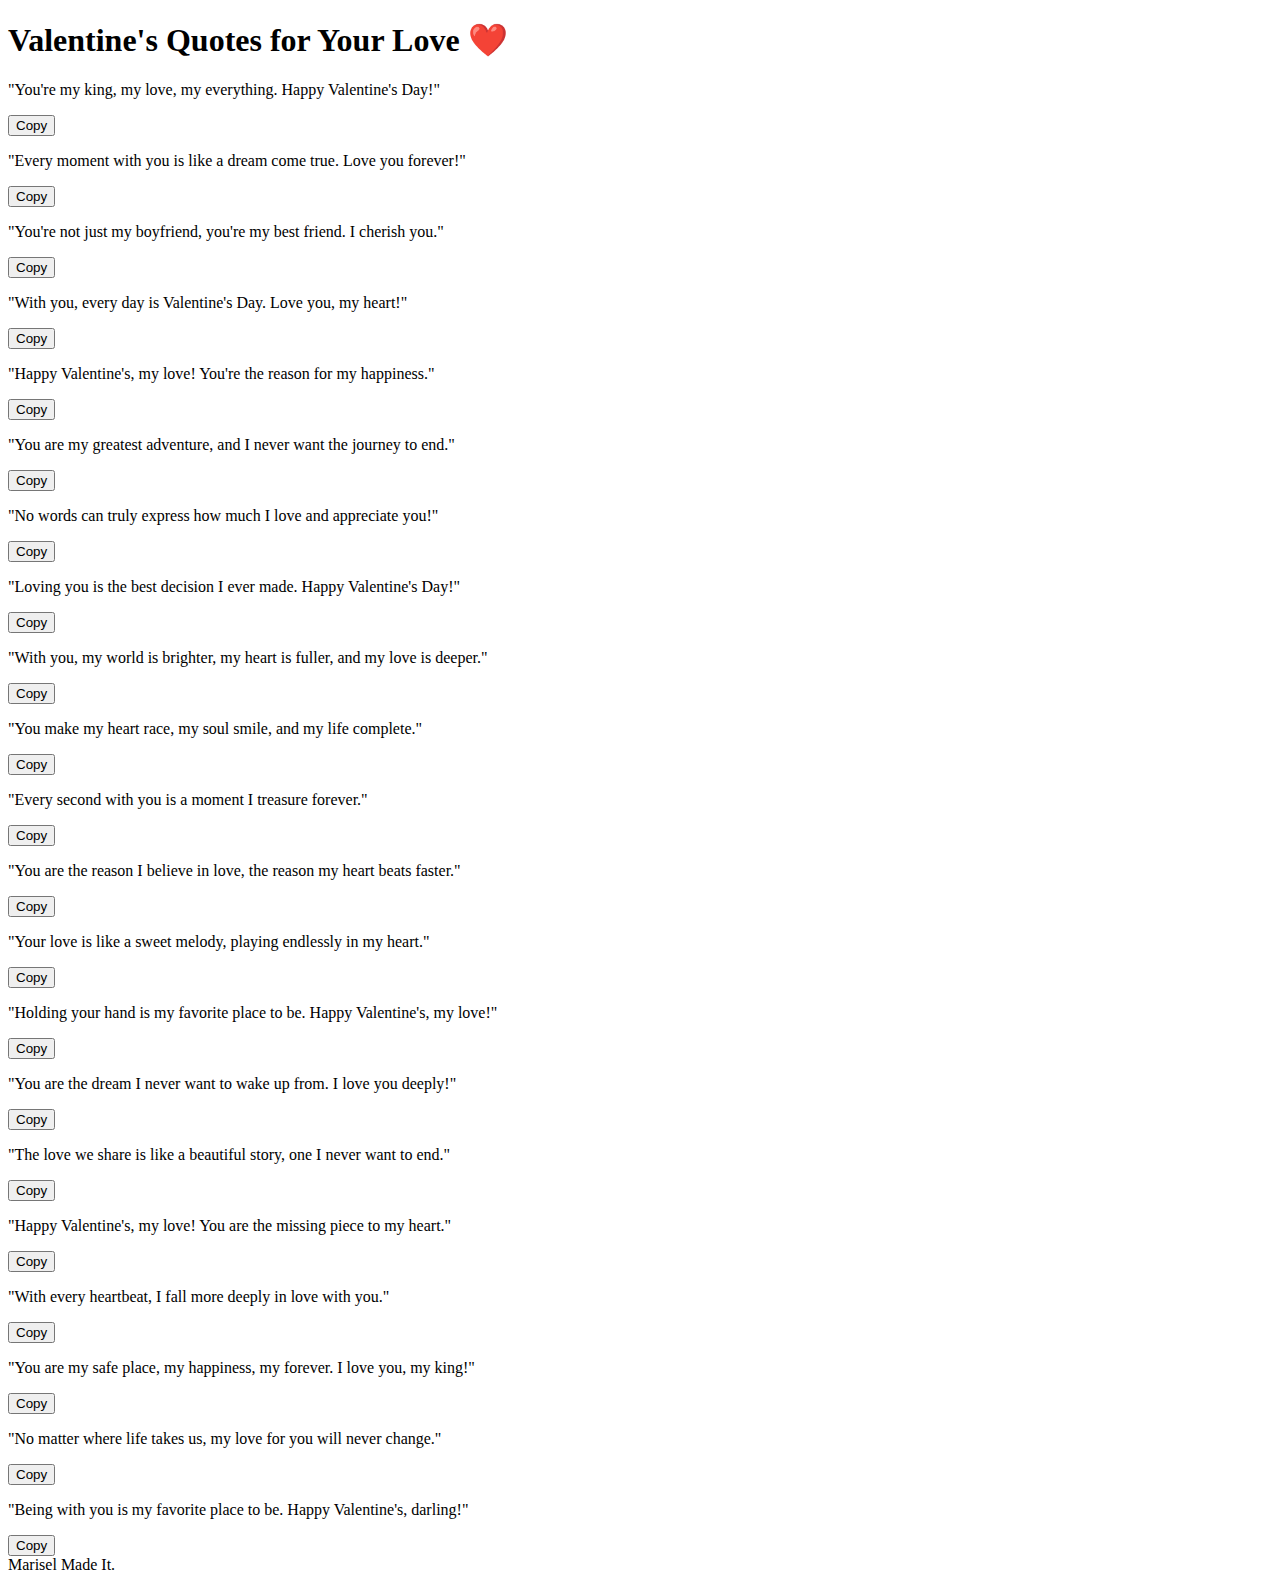
==== boyfriend.html @ e861bffa "Create boyfriend.html" ====
<!DOCTYPE html>
<html lang="en">
<head>
    <meta charset="UTF-8">
    <meta name="viewport" content="width=device-width, initial-scale=1.0">
    <title>Quotes for Boyfriend</title>
    <link rel="stylesheet" href="styles.css">
</head>
<body>
    <header>
        <h1>Valentine's Quotes for Your Love ❤️</h1>
    </header>

    <div class="quote-grid">
        <!-- Quotes for Boyfriend -->
        <div class="quote-box">
            <p>"You're my king, my love, my everything. Happy Valentine's Day!"</p>
            <button onclick="copyToClipboard(this)">Copy</button>
        </div>
        <div class="quote-box">
            <p>"Every moment with you is like a dream come true. Love you forever!"</p>
            <button onclick="copyToClipboard(this)">Copy</button>
        </div>
        <div class="quote-box">
            <p>"You're not just my boyfriend, you're my best friend. I cherish you."</p>
            <button onclick="copyToClipboard(this)">Copy</button>
        </div>
        <div class="quote-box">
            <p>"With you, every day is Valentine's Day. Love you, my heart!"</p>
            <button onclick="copyToClipboard(this)">Copy</button>
        </div>
        <div class="quote-box">
            <p>"Happy Valentine's, my love! You're the reason for my happiness."</p>
            <button onclick="copyToClipboard(this)">Copy</button>
        </div>
        <div class="quote-box">
            <p>"You are my greatest adventure, and I never want the journey to end."</p>
            <button onclick="copyToClipboard(this)">Copy</button>
        </div>
        <div class="quote-box">
            <p>"No words can truly express how much I love and appreciate you!"</p>
            <button onclick="copyToClipboard(this)">Copy</button>
        </div>
        <div class="quote-box">
            <p>"Loving you is the best decision I ever made. Happy Valentine's Day!"</p>
            <button onclick="copyToClipboard(this)">Copy</button>
        </div>
        <div class="quote-box">
            <p>"With you, my world is brighter, my heart is fuller, and my love is deeper."</p>
            <button onclick="copyToClipboard(this)">Copy</button>
        </div>
        <div class="quote-box">
            <p>"You make my heart race, my soul smile, and my life complete."</p>
            <button onclick="copyToClipboard(this)">Copy</button>
        </div>
        <div class="quote-box">
            <p>"Every second with you is a moment I treasure forever."</p>
            <button onclick="copyToClipboard(this)">Copy</button>
        </div>
        <div class="quote-box">
            <p>"You are the reason I believe in love, the reason my heart beats faster."</p>
            <button onclick="copyToClipboard(this)">Copy</button>
        </div>
        <div class="quote-box">
            <p>"Your love is like a sweet melody, playing endlessly in my heart."</p>
            <button onclick="copyToClipboard(this)">Copy</button>
        </div>
        <div class="quote-box">
            <p>"Holding your hand is my favorite place to be. Happy Valentine's, my love!"</p>
            <button onclick="copyToClipboard(this)">Copy</button>
        </div>
        <div class="quote-box">
            <p>"You are the dream I never want to wake up from. I love you deeply!"</p>
            <button onclick="copyToClipboard(this)">Copy</button>
        </div>
        <div class="quote-box">
            <p>"The love we share is like a beautiful story, one I never want to end."</p>
            <button onclick="copyToClipboard(this)">Copy</button>
        </div>
        <div class="quote-box">
            <p>"Happy Valentine's, my love! You are the missing piece to my heart."</p>
            <button onclick="copyToClipboard(this)">Copy</button>
        </div>
        <div class="quote-box">
            <p>"With every heartbeat, I fall more deeply in love with you."</p>
            <button onclick="copyToClipboard(this)">Copy</button>
        </div>
        <div class="quote-box">
            <p>"You are my safe place, my happiness, my forever. I love you, my king!"</p>
            <button onclick="copyToClipboard(this)">Copy</button>
        </div>
        <div class="quote-box">
            <p>"No matter where life takes us, my love for you will never change."</p>
            <button onclick="copyToClipboard(this)">Copy</button>
        </div>
        <div class="quote-box">
            <p>"Being with you is my favorite place to be. Happy Valentine's, darling!"</p>
            <button onclick="copyToClipboard(this)">Copy</button>
        </div>
    </div>

    <footer>Marisel Made It.</footer>

    <script>
        function copyToClipboard(button) {
            const text = button.previousElementSibling.innerText;
            navigator.clipboard.writeText(text);
            alert("Quote copied to clipboard!");
        }
    </script>
</body>
</html>
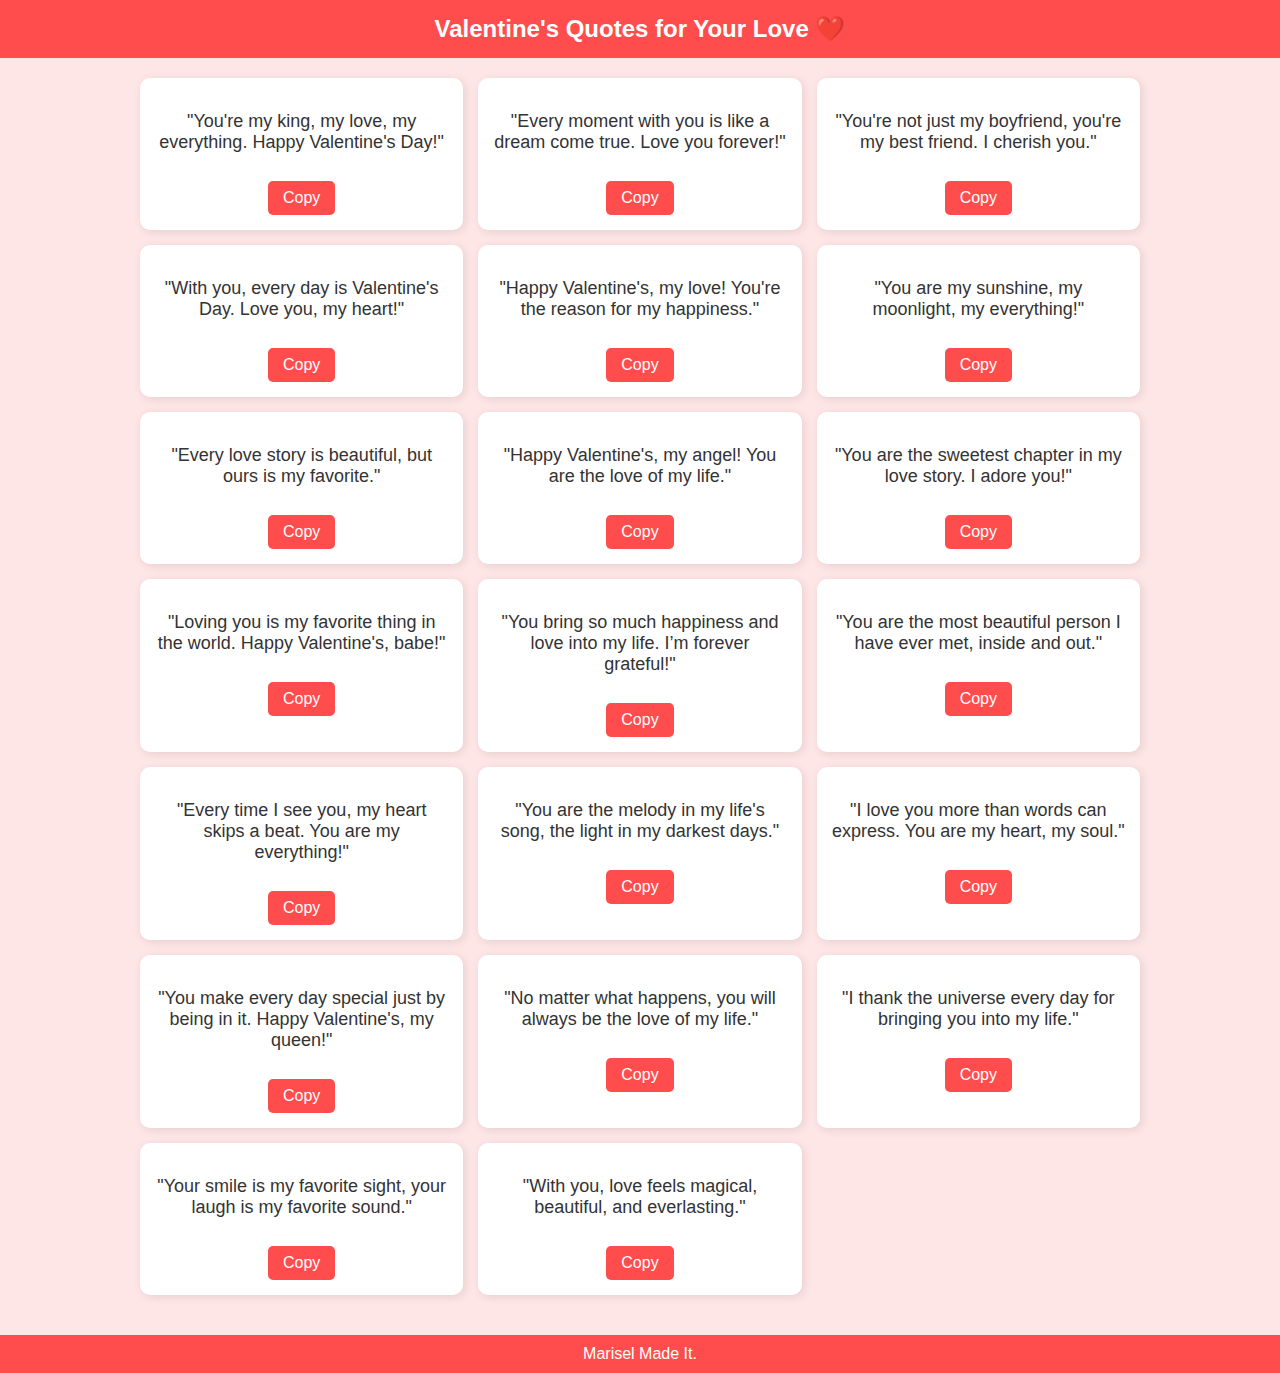
==== commit 116d2cbd: "Update boyfriend.html" ====
--- a/boyfriend.html
+++ b/boyfriend.html
@@ -3,16 +3,73 @@
 <head>
     <meta charset="UTF-8">
     <meta name="viewport" content="width=device-width, initial-scale=1.0">
-    <title>Quotes for Boyfriend</title>
-    <link rel="stylesheet" href="styles.css">
+    <title>Quotes for Your Boyfriend</title>
+    <style>
+        body {
+            font-family: Arial, sans-serif;
+            background-color: #ffe6e6;
+            text-align: center;
+            margin: 0;
+            padding: 0;
+        }
+        header {
+            background-color: #ff4d4d;
+            color: white;
+            padding: 15px;
+            font-size: 24px;
+            font-weight: bold;
+        }
+        .quote-grid {
+            display: grid;
+            grid-template-columns: repeat(auto-fit, minmax(300px, 1fr));
+            gap: 15px;
+            padding: 20px;
+            max-width: 1000px;
+            margin: auto;
+        }
+        .quote-box {
+            background-color: white;
+            padding: 15px;
+            border-radius: 10px;
+            box-shadow: 2px 2px 10px rgba(0, 0, 0, 0.1);
+            transition: transform 0.2s ease-in-out;
+        }
+        .quote-box:hover {
+            transform: scale(1.05);
+        }
+        .quote-box p {
+            font-size: 18px;
+            color: #333;
+        }
+        button {
+            background-color: #ff4d4d;
+            color: white;
+            border: none;
+            padding: 8px 15px;
+            margin-top: 10px;
+            border-radius: 5px;
+            cursor: pointer;
+            font-size: 16px;
+            transition: background-color 0.3s ease;
+        }
+        button:hover {
+            background-color: #cc0000;
+        }
+        footer {
+            margin-top: 20px;
+            background-color: #ff4d4d;
+            color: white;
+            padding: 10px;
+            font-size: 16px;
+        }
+    </style>
 </head>
 <body>
     <header>
-        <h1>Valentine's Quotes for Your Love ❤️</h1>
+        Valentine's Quotes for Your Love ❤️
     </header>
 
     <div class="quote-grid">
-        <!-- Quotes for Boyfriend -->
         <div class="quote-box">
             <p>"You're my king, my love, my everything. Happy Valentine's Day!"</p>
             <button onclick="copyToClipboard(this)">Copy</button>
@@ -34,67 +91,63 @@
             <button onclick="copyToClipboard(this)">Copy</button>
         </div>
         <div class="quote-box">
-            <p>"You are my greatest adventure, and I never want the journey to end."</p>
+            <p>"You are my sunshine, my moonlight, my everything!"</p>
             <button onclick="copyToClipboard(this)">Copy</button>
         </div>
         <div class="quote-box">
-            <p>"No words can truly express how much I love and appreciate you!"</p>
+            <p>"Every love story is beautiful, but ours is my favorite."</p>
             <button onclick="copyToClipboard(this)">Copy</button>
         </div>
         <div class="quote-box">
-            <p>"Loving you is the best decision I ever made. Happy Valentine's Day!"</p>
+            <p>"Happy Valentine's, my angel! You are the love of my life."</p>
             <button onclick="copyToClipboard(this)">Copy</button>
         </div>
         <div class="quote-box">
-            <p>"With you, my world is brighter, my heart is fuller, and my love is deeper."</p>
+            <p>"You are the sweetest chapter in my love story. I adore you!"</p>
             <button onclick="copyToClipboard(this)">Copy</button>
         </div>
         <div class="quote-box">
-            <p>"You make my heart race, my soul smile, and my life complete."</p>
+            <p>"Loving you is my favorite thing in the world. Happy Valentine's, babe!"</p>
             <button onclick="copyToClipboard(this)">Copy</button>
         </div>
         <div class="quote-box">
-            <p>"Every second with you is a moment I treasure forever."</p>
+            <p>"You bring so much happiness and love into my life. I’m forever grateful!"</p>
             <button onclick="copyToClipboard(this)">Copy</button>
         </div>
         <div class="quote-box">
-            <p>"You are the reason I believe in love, the reason my heart beats faster."</p>
+            <p>"You are the most beautiful person I have ever met, inside and out."</p>
             <button onclick="copyToClipboard(this)">Copy</button>
         </div>
         <div class="quote-box">
-            <p>"Your love is like a sweet melody, playing endlessly in my heart."</p>
+            <p>"Every time I see you, my heart skips a beat. You are my everything!"</p>
             <button onclick="copyToClipboard(this)">Copy</button>
         </div>
         <div class="quote-box">
-            <p>"Holding your hand is my favorite place to be. Happy Valentine's, my love!"</p>
+            <p>"You are the melody in my life's song, the light in my darkest days."</p>
             <button onclick="copyToClipboard(this)">Copy</button>
         </div>
         <div class="quote-box">
-            <p>"You are the dream I never want to wake up from. I love you deeply!"</p>
+            <p>"I love you more than words can express. You are my heart, my soul."</p>
             <button onclick="copyToClipboard(this)">Copy</button>
         </div>
         <div class="quote-box">
-            <p>"The love we share is like a beautiful story, one I never want to end."</p>
+            <p>"You make every day special just by being in it. Happy Valentine's, my queen!"</p>
             <button onclick="copyToClipboard(this)">Copy</button>
         </div>
         <div class="quote-box">
-            <p>"Happy Valentine's, my love! You are the missing piece to my heart."</p>
+            <p>"No matter what happens, you will always be the love of my life."</p>
             <button onclick="copyToClipboard(this)">Copy</button>
         </div>
         <div class="quote-box">
-            <p>"With every heartbeat, I fall more deeply in love with you."</p>
+            <p>"I thank the universe every day for bringing you into my life."</p>
             <button onclick="copyToClipboard(this)">Copy</button>
         </div>
         <div class="quote-box">
-            <p>"You are my safe place, my happiness, my forever. I love you, my king!"</p>
+            <p>"Your smile is my favorite sight, your laugh is my favorite sound."</p>
             <button onclick="copyToClipboard(this)">Copy</button>
         </div>
         <div class="quote-box">
-            <p>"No matter where life takes us, my love for you will never change."</p>
-            <button onclick="copyToClipboard(this)">Copy</button>
-        </div>
-        <div class="quote-box">
-            <p>"Being with you is my favorite place to be. Happy Valentine's, darling!"</p>
+            <p>"With you, love feels magical, beautiful, and everlasting."</p>
             <button onclick="copyToClipboard(this)">Copy</button>
         </div>
     </div>
